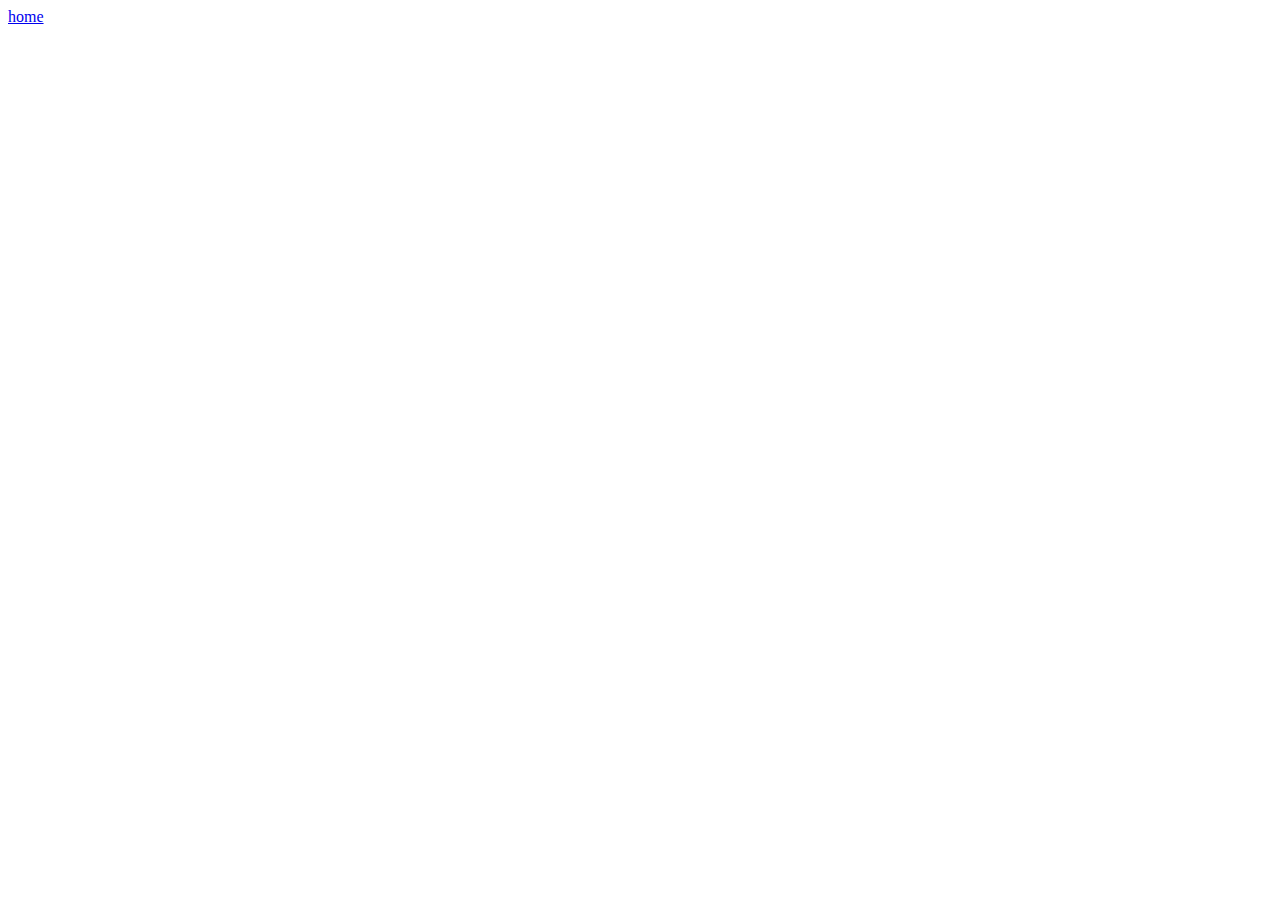
==== about.html @ 0f19734c "Made the navbar have buttons with display block." ====
<!DOCTYPE html>
<html lang="en">
<head>
    <meta charset="UTF-8">
    <meta http-equiv="X-UA-Compatible" content="IE=edge">
    <meta name="viewport" content="width=device-width, initial-scale=1.0">
    <title>Document</title>
</head>
<body>
    <a href="index.html">home</a>
</body>
</html>
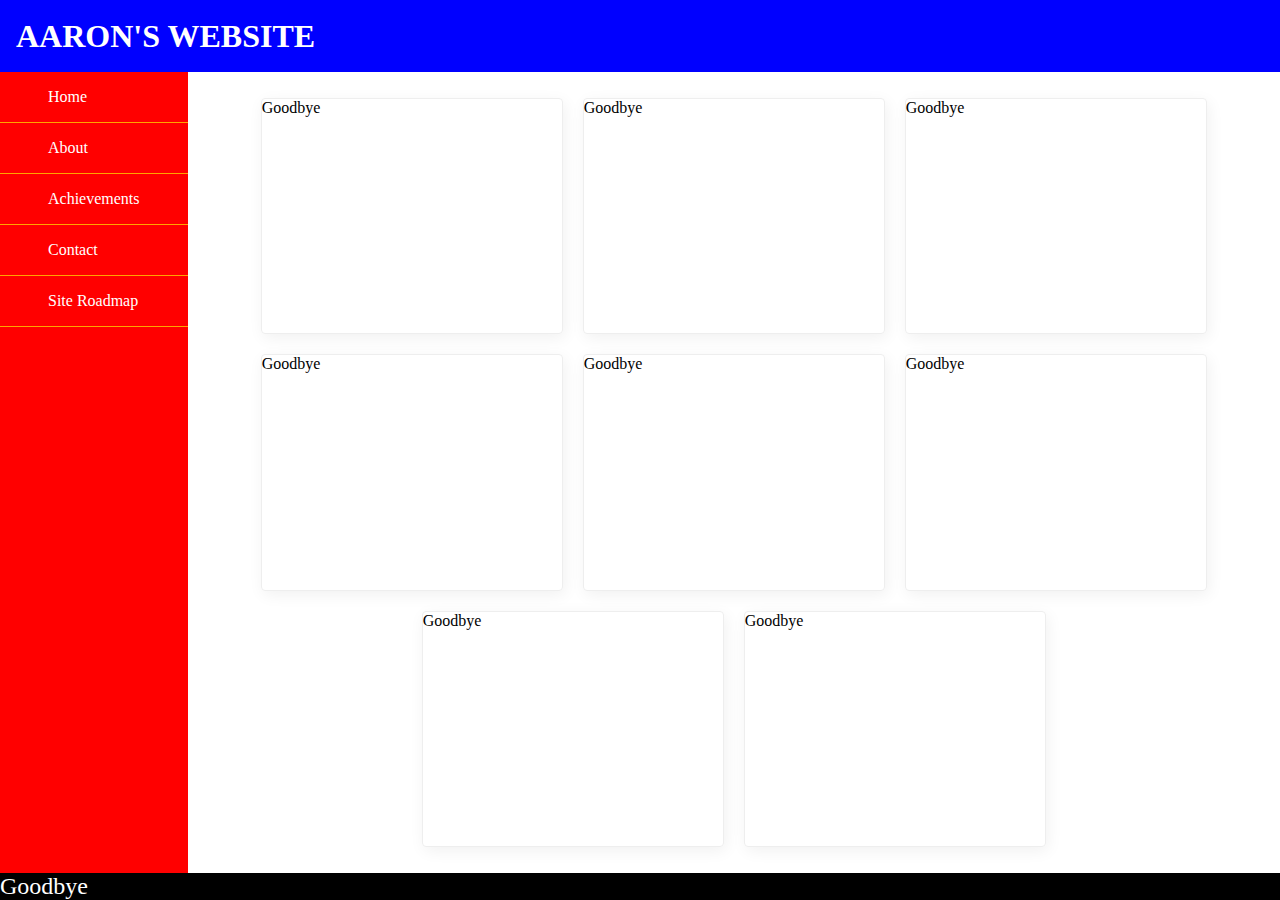
==== commit 3f997dbe: "the last commit says everything" ====
--- a/about.html
+++ b/about.html
@@ -4,9 +4,44 @@
     <meta charset="UTF-8">
     <meta http-equiv="X-UA-Compatible" content="IE=edge">
     <meta name="viewport" content="width=device-width, initial-scale=1.0">
-    <title>Document</title>
+    <title>AaronHorne</title>
+    <link rel="stylesheet" href="./stylesheets/style.css">
 </head>
 <body>
-    <a href="index.html">home</a>
+    <div id="header">
+        AARON'S WEBSITE
+    </div>
+
+    <div class="content">
+        <div class="nav_bar">
+            <ul>
+                <li><a href="index.html">Home</a></li>
+                <li><a href="about.html">About</a></li>
+                <li><a href="achievements.html">Achievements</a></li>
+                <li><a href="contact.html">Contact</a></li>
+                <li><a href="roadmap.html">Site Roadmap</a></li>
+            </ul>
+        </div>
+
+        <div class="container">
+            <div class="area">Goodbye</div>
+            <div class="area">Goodbye</div>
+            <div class="area">Goodbye</div>
+            <div class="area">Goodbye</div>
+            <div class="area">Goodbye</div>
+            <div class="area">Goodbye</div>
+            <div class="area">Goodbye</div>
+            <div class="area">Goodbye</div>
+
+            
+        </div>
+
+
+    </div>
+
+    <div class="footer">
+        Goodbye
+    </div>
+
 </body>
 </html>--- a/stylesheets/style.css
+++ b/stylesheets/style.css
@@ -0,0 +1,76 @@
+body{
+    margin: 0;
+    min-height:100vh;
+    display:flex;
+    flex-direction: column;
+}
+
+#header {
+    display: flex;
+    justify-content: left;
+    align-items: center;
+    background-color: blue;
+    color: white;
+    font-size: 32px;
+    height: 72px;
+    padding-left: 16px;
+    font-weight: bold;
+}
+
+.footer {
+    background-color: black;
+    color: white;
+    font-size: 24px;
+}
+
+.nav_bar{
+    background-color: red;
+    flex-shrink: 0;
+
+}
+
+.area {
+    
+    border: 1px solid #eee;
+    box-shadow: 2px 4px 16px rgba(0, 0, 0, .06);
+    border-radius: 4px;
+    margin: 10px;
+    width: 300px;
+    min-height: 200px;
+
+}
+
+.nav_bar ul {
+    position: sticky;
+    list-style-type: none;
+    padding: 0;
+    margin: 0;
+
+}
+
+.nav_bar ul li:hover{
+    background-color: white;
+}
+
+.nav_bar ul li a{
+    display: block;
+    padding:1em 3em;
+    text-decoration: none;
+    color: white;
+    border-bottom: 1px solid orange;
+}
+.nav_bar ul li a:hover{
+    color:blue;
+    background: white;
+}
+
+.content{
+    display: flex;
+    flex: 1;
+}
+.container{
+    display: flex;
+    padding: 16px 32px;
+    flex-wrap: wrap;
+    justify-content: center;
+}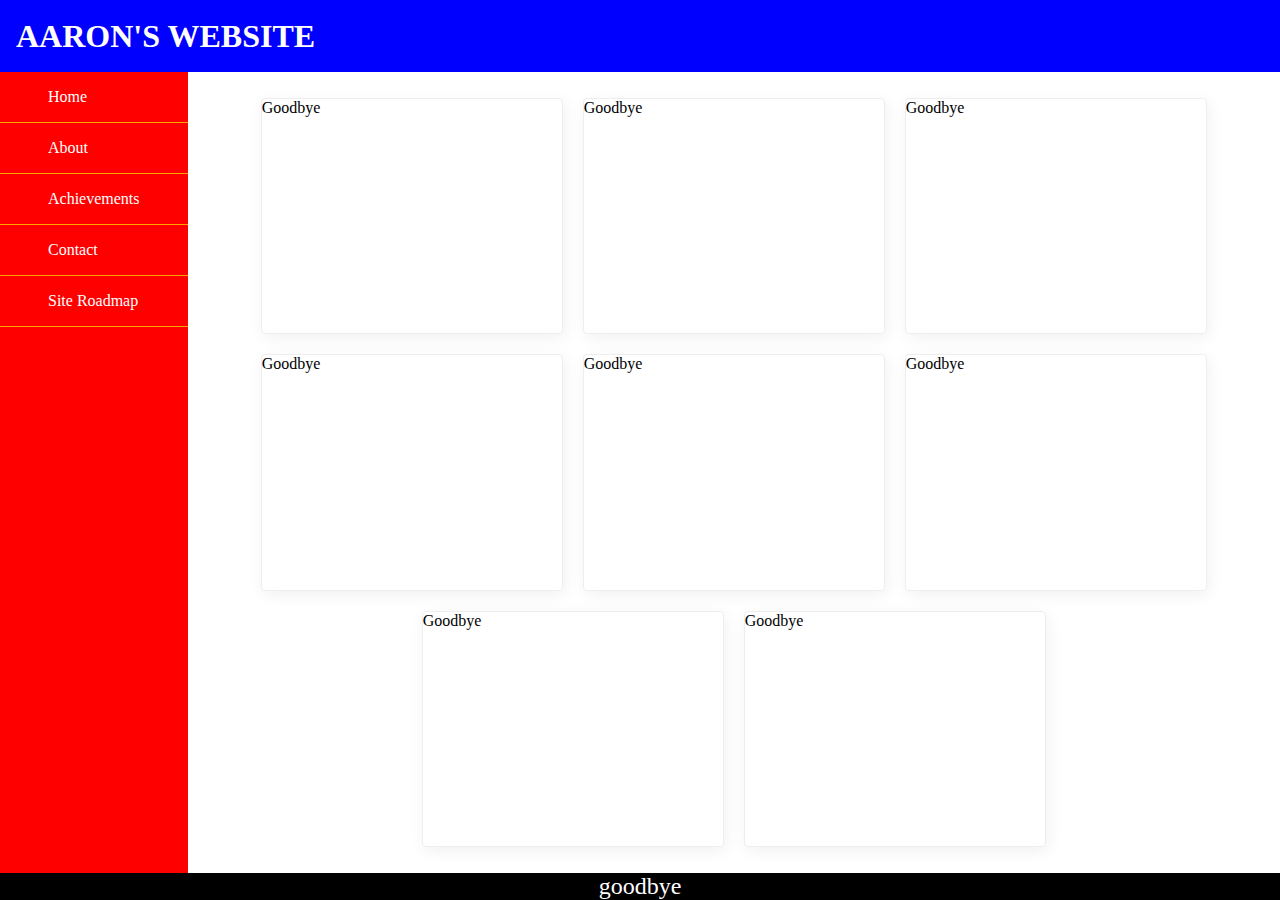
==== commit 5ef62a50: "applied design to all pages" ====
--- a/about.html
+++ b/about.html
@@ -40,7 +40,15 @@
     </div>
 
     <div class="footer">
-        Goodbye
+        <div class="left_links">
+
+        </div>
+        <div class="center_links">
+            goodbye
+        </div>
+        <div class="right_links">
+            
+        </div>
     </div>
 
 </body>
--- a/stylesheets/style.css
+++ b/stylesheets/style.css
@@ -18,6 +18,9 @@
 }
 
 .footer {
+    display: flex;
+    justify-content: space-between;
+
     background-color: black;
     color: white;
     font-size: 24px;
@@ -73,4 +76,15 @@
     padding: 16px 32px;
     flex-wrap: wrap;
     justify-content: center;
+}
+
+.right_links {
+
+}
+.center_links {
+
+}
+
+.left_links {
+
 }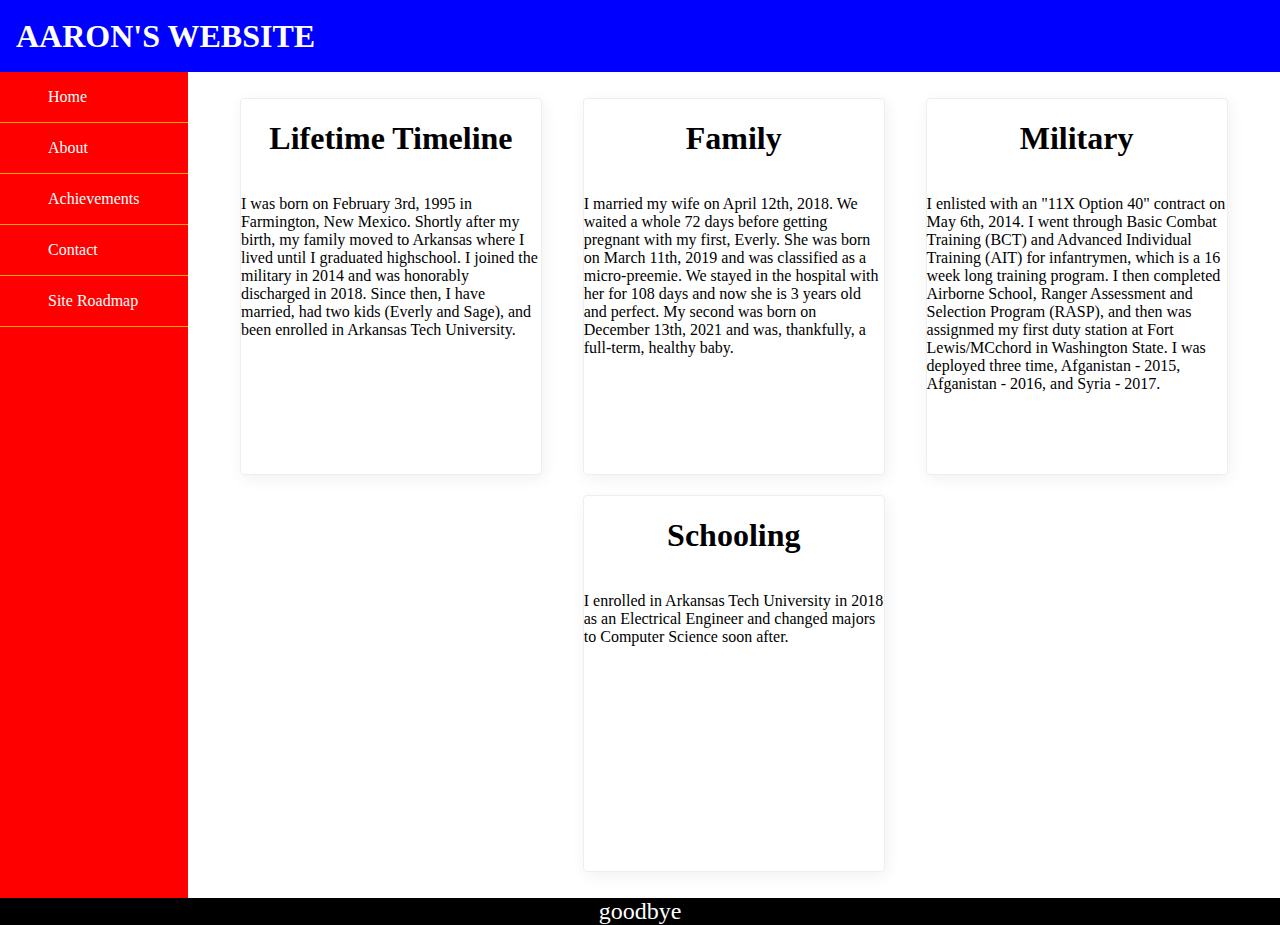
==== commit 1960ce98: "Finished about page for school" ====
--- a/about.html
+++ b/about.html
@@ -24,14 +24,32 @@
         </div>
 
         <div class="container">
-            <div class="area">Goodbye</div>
-            <div class="area">Goodbye</div>
-            <div class="area">Goodbye</div>
-            <div class="area">Goodbye</div>
-            <div class="area">Goodbye</div>
-            <div class="area">Goodbye</div>
-            <div class="area">Goodbye</div>
-            <div class="area">Goodbye</div>
+            <div class="area">
+                <h1 style="font-size: 2em;">Lifetime Timeline</h1>
+                <p>I was born on February 3rd, 1995 in Farmington, New Mexico. Shortly after my birth, my family moved to Arkansas where I lived until I graduated highschool.
+                    I joined the military in 2014 and was honorably discharged in 2018. Since then, I have married, had two kids (Everly and Sage), and been enrolled in Arkansas
+                    Tech University.
+                </p>
+            </div>
+            <div class="area">
+                <h1 style="font-size: 2em;">Family</h1>
+                <p>I married my wife on April 12th, 2018. We waited a whole 72 days before getting pregnant with my first, Everly. She was born on March 11th, 2019 and was classified as
+                    a micro-preemie. We stayed in the hospital with her for 108 days and now she is 3 years old and perfect. My second was born on December 13th, 2021 and was, thankfully,
+                    a full-term, healthy baby. </p>
+            </div>
+            
+            <div class="area">
+                <h1 style="font-size: 2em;">Military</h1>
+                <p>I enlisted with an "11X Option 40" contract on May 6th, 2014. I went through Basic Combat Training (BCT) and Advanced Individual Training (AIT) for infantrymen,
+                    which is a 16 week long training program. I then completed Airborne School, Ranger Assessment and Selection Program (RASP), and then was assignmed my first 
+                    duty station at Fort Lewis/MCchord in Washington State. I was deployed three time, Afganistan - 2015, Afganistan - 2016, and Syria - 2017.
+                </p>
+            </div>
+            <div class="area">
+                <h1 style="font-size: 2em;">Schooling</h1>
+                <p>I enrolled in Arkansas Tech University in 2018 as an Electrical Engineer and changed majors to Computer Science soon after.</p>
+            </div>
+
 
             
         </div>
@@ -47,7 +65,7 @@
             goodbye
         </div>
         <div class="right_links">
-            
+
         </div>
     </div>
 
--- a/stylesheets/style.css
+++ b/stylesheets/style.css
@@ -33,13 +33,16 @@
 }
 
 .area {
-    
+    display: flex;
+    flex-direction: column;
+    align-items: center;
     border: 1px solid #eee;
     box-shadow: 2px 4px 16px rgba(0, 0, 0, .06);
     border-radius: 4px;
     margin: 10px;
     width: 300px;
-    min-height: 200px;
+    min-height: 375px;
+    max-height: 400px;
 
 }
 
@@ -75,7 +78,10 @@
     display: flex;
     padding: 16px 32px;
     flex-wrap: wrap;
-    justify-content: center;
+    min-width: 80%;
+    justify-content: space-around;
+    align-items: center;
+    
 }
 
 .right_links {
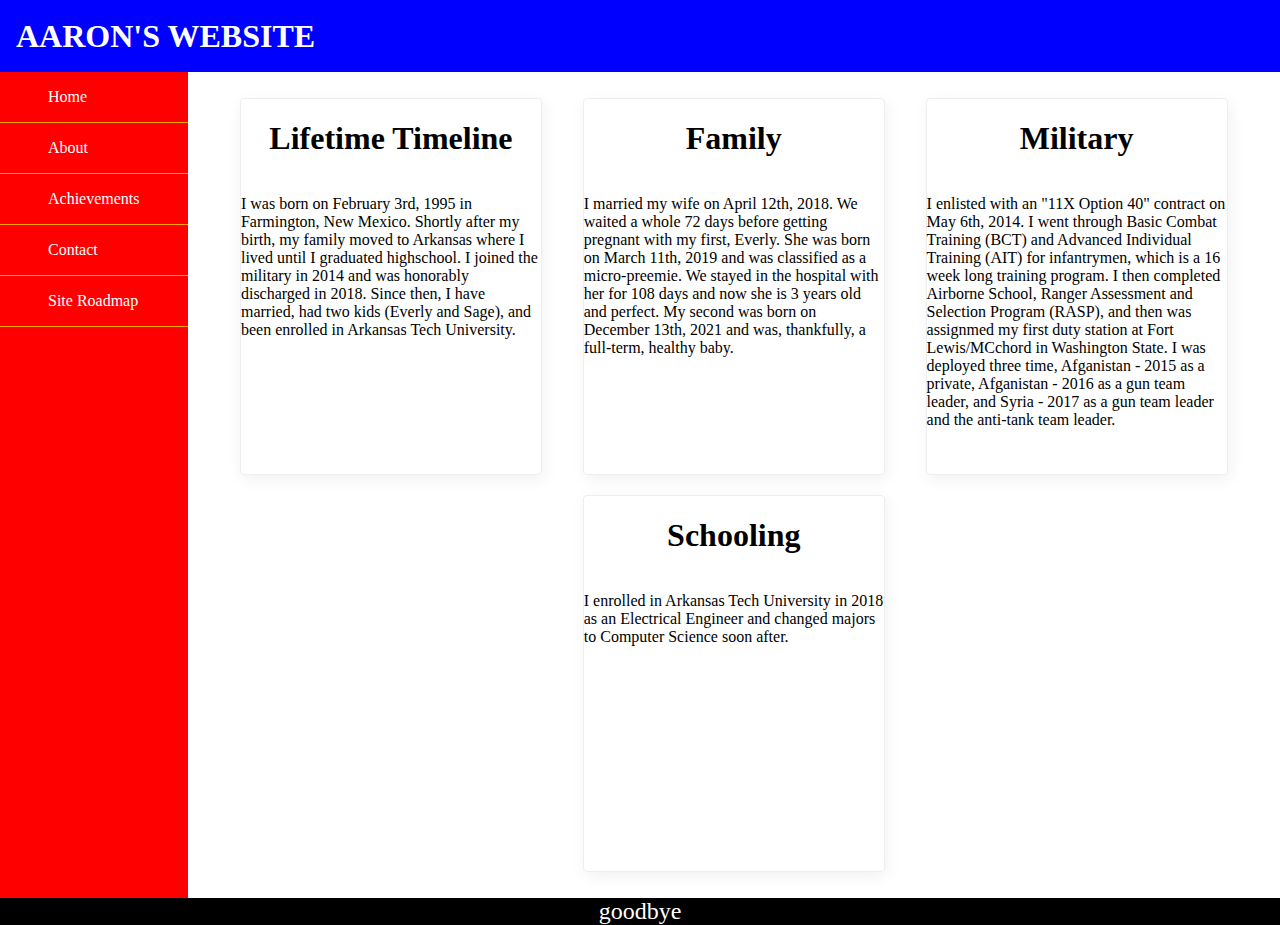
==== commit cb5e2e83: "Added c++ institute link" ====
--- a/about.html
+++ b/about.html
@@ -42,7 +42,8 @@
                 <h1 style="font-size: 2em;">Military</h1>
                 <p>I enlisted with an "11X Option 40" contract on May 6th, 2014. I went through Basic Combat Training (BCT) and Advanced Individual Training (AIT) for infantrymen,
                     which is a 16 week long training program. I then completed Airborne School, Ranger Assessment and Selection Program (RASP), and then was assignmed my first 
-                    duty station at Fort Lewis/MCchord in Washington State. I was deployed three time, Afganistan - 2015, Afganistan - 2016, and Syria - 2017.
+                    duty station at Fort Lewis/MCchord in Washington State. I was deployed three time, Afganistan - 2015 as a private, Afganistan - 2016 as a gun team leader,
+                    and Syria - 2017 as a gun team leader and the anti-tank team leader.
                 </p>
             </div>
             <div class="area">
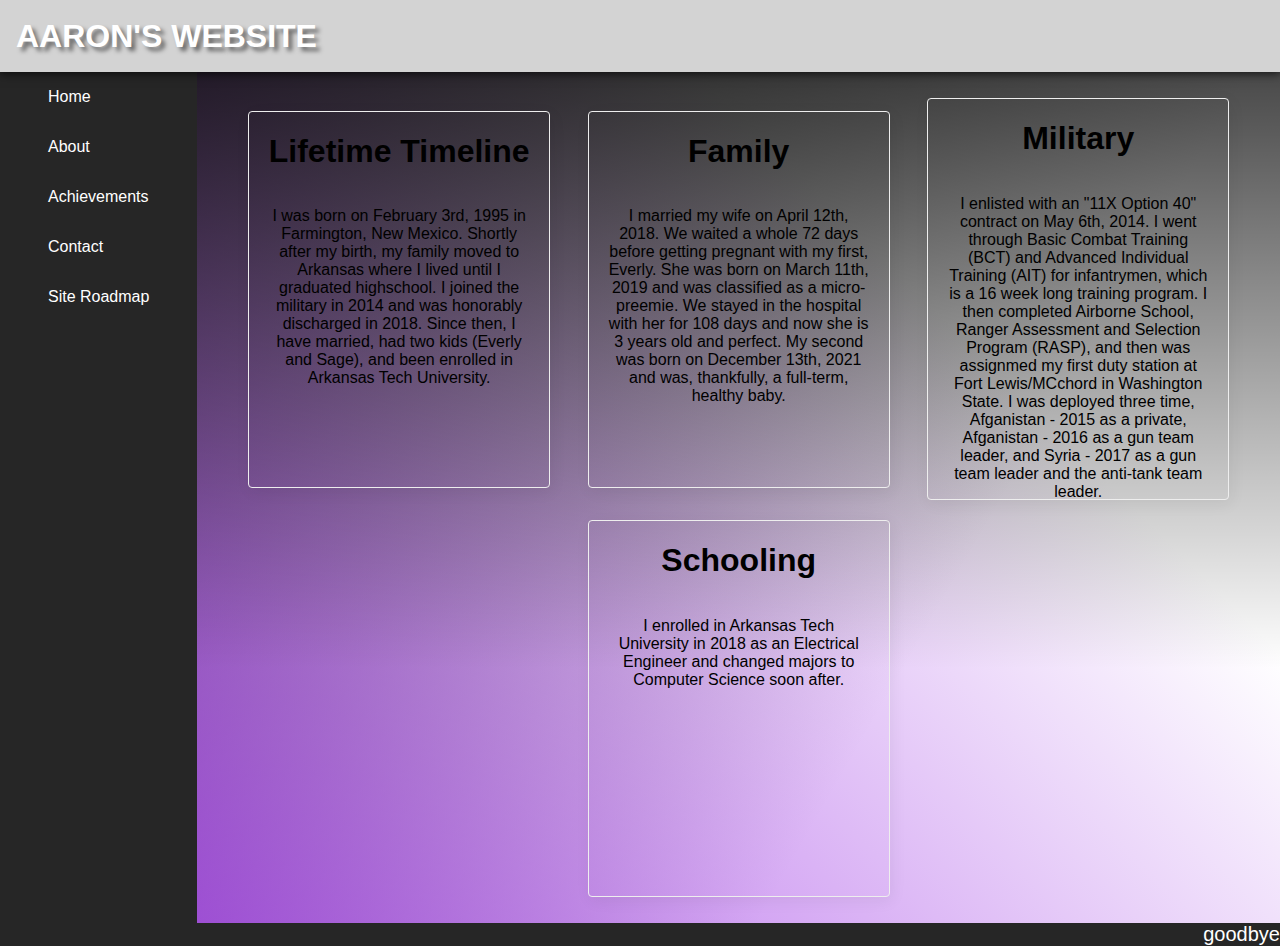
==== commit 93bb6522: "alot of stuff" ====
--- a/about.html
+++ b/about.html
@@ -6,6 +6,13 @@
     <meta name="viewport" content="width=device-width, initial-scale=1.0">
     <title>AaronHorne</title>
     <link rel="stylesheet" href="./stylesheets/style.css">
+    <style>
+        p{
+            text-align: center;
+            padding-right: 20px;
+            padding-left: 20px;
+        }
+    </style>
 </head>
 <body>
     <div id="header">
--- a/stylesheets/style.css
+++ b/stylesheets/style.css
@@ -1,33 +1,41 @@
+* {
+    font-family:'Gill Sans', 'Gill Sans MT', Calibri, 'Trebuchet MS', sans-serif;
+}
 body{
     margin: 0;
     min-height:100vh;
     display:flex;
     flex-direction: column;
+    background: linear-gradient(180deg, rgba(0,0,0,.8), rgba(255,0,0,0) 70.71%),
+            linear-gradient(45deg,  rgba(148, 34, 226, 0.8), rgba(0,255,0,0) 70.71%),
+            linear-gradient(120deg, rgba(38,38,38,.8), rgba(0,0,255,0) 70.71%);
 }
 
 #header {
     display: flex;
     justify-content: left;
     align-items: center;
-    background-color: blue;
-    color: white;
+    background-color: lightgray;
+    color: White;
     font-size: 32px;
     height: 72px;
     padding-left: 16px;
     font-weight: bold;
+    text-shadow: 4px 4px 4px rgba(0, 0, 0, 0.5);
+    box-shadow: 0px 0px 10px 1px rgba(0, 0, 0, .8);
+    z-index: 1;
 }
 
 .footer {
     display: flex;
-    justify-content: space-between;
-
-    background-color: black;
+    justify-content: right;
+    background-color: hwb(0 15% 85%);
     color: white;
-    font-size: 24px;
+    font-size: 20px;
 }
 
 .nav_bar{
-    background-color: red;
+    background-color: #262626;
     flex-shrink: 0;
 
 }
@@ -47,7 +55,7 @@
 }
 
 .nav_bar ul {
-    position: sticky;
+
     list-style-type: none;
     padding: 0;
     margin: 0;
@@ -59,15 +67,20 @@
 }
 
 .nav_bar ul li a{
+    font-family:'Franklin Gothic Medium', 'Arial Narrow', Arial, sans-serif;
     display: block;
     padding:1em 3em;
     text-decoration: none;
     color: white;
-    border-bottom: 1px solid orange;
+
 }
 .nav_bar ul li a:hover{
-    color:blue;
+    color:#262626;
     background: white;
+    text-shadow: 3px 3px 3px darkgray;
+
+
+
 }
 
 .content{
@@ -78,7 +91,7 @@
     display: flex;
     padding: 16px 32px;
     flex-wrap: wrap;
-    min-width: 80%;
+    min-width: 70%;
     justify-content: space-around;
     align-items: center;
     
@@ -93,4 +106,41 @@
 
 .left_links {
 
+}
+@media screen and (max-width: 850px){
+    #header {
+        justify-content: center;
+
+    }
+    .content{
+        flex-direction: column;
+    }
+    .nav_bar{
+        position: sticky;
+    }
+    .nav_bar ul{
+        display: flex;
+        min-width: 100%;
+        justify-content: space-around;
+    }
+    .nav_bar ul li {
+        padding: bottom -100px;
+    }
+    .nav_bar ul li a{
+        padding: 0 0;
+        border: none;
+        margin: 10px 0;
+        border:1px solid green;
+        border-radius: 10px;
+        padding:5px;
+    }
+    .nav_bar ul li:hover{
+        background-color: red;
+    }
+    .nav_bar ul li a:hover{
+        background-color: white;
+        text-decoration: none;
+        color:red;
+    }
+
 }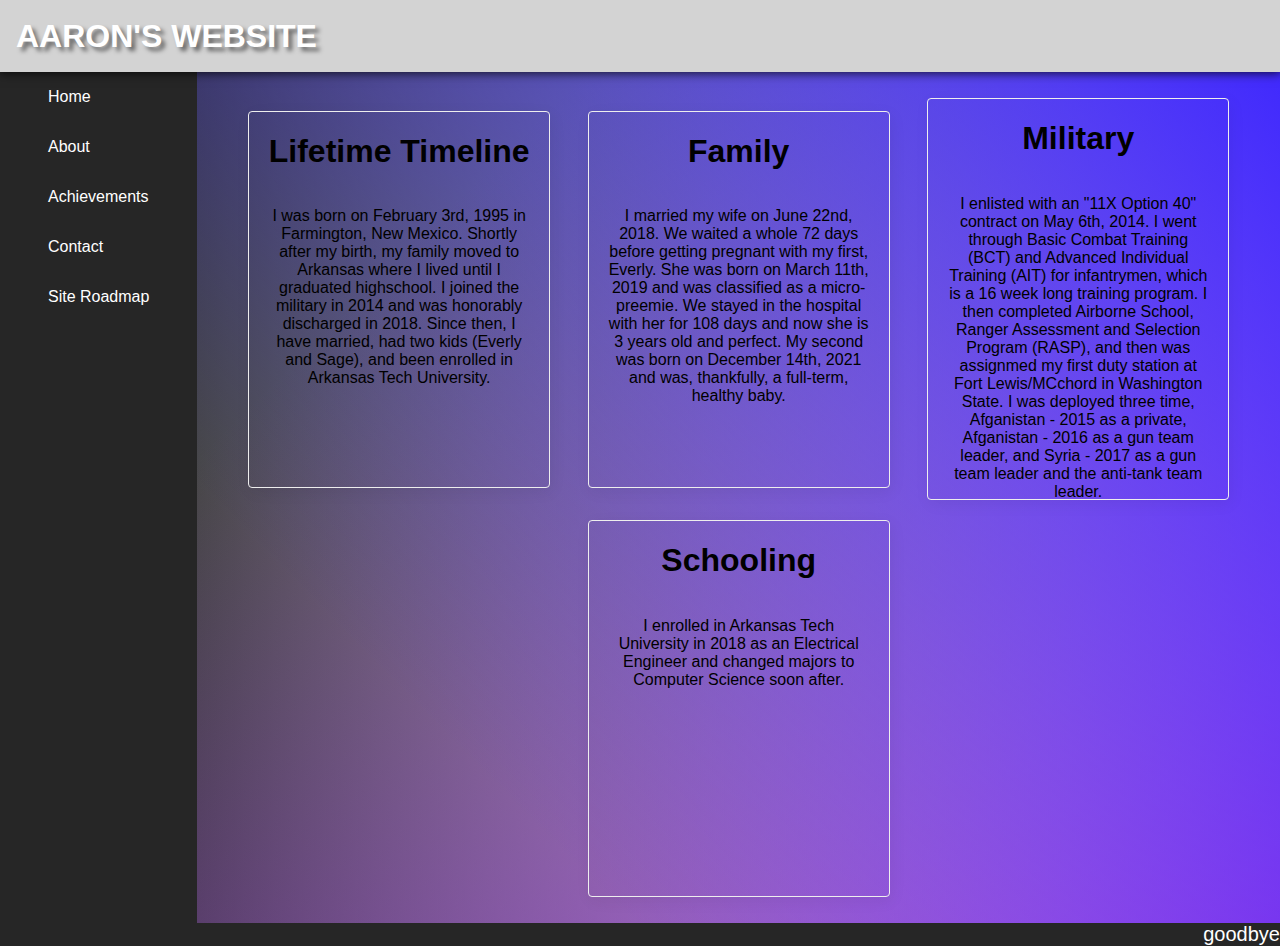
==== commit 63dae1ee: "more stuff" ====
--- a/about.html
+++ b/about.html
@@ -40,8 +40,8 @@
             </div>
             <div class="area">
                 <h1 style="font-size: 2em;">Family</h1>
-                <p>I married my wife on April 12th, 2018. We waited a whole 72 days before getting pregnant with my first, Everly. She was born on March 11th, 2019 and was classified as
-                    a micro-preemie. We stayed in the hospital with her for 108 days and now she is 3 years old and perfect. My second was born on December 13th, 2021 and was, thankfully,
+                <p>I married my wife on June 22nd, 2018. We waited a whole 72 days before getting pregnant with my first, Everly. She was born on March 11th, 2019 and was classified as
+                    a micro-preemie. We stayed in the hospital with her for 108 days and now she is 3 years old and perfect. My second was born on December 14th, 2021 and was, thankfully,
                     a full-term, healthy baby. </p>
             </div>
             
--- a/stylesheets/style.css
+++ b/stylesheets/style.css
@@ -6,9 +6,9 @@
     min-height:100vh;
     display:flex;
     flex-direction: column;
-    background: linear-gradient(180deg, rgba(0,0,0,.8), rgba(255,0,0,0) 70.71%),
-            linear-gradient(45deg,  rgba(148, 34, 226, 0.8), rgba(0,255,0,0) 70.71%),
-            linear-gradient(120deg, rgba(38,38,38,.8), rgba(0,0,255,0) 70.71%);
+    background: linear-gradient(225deg, rgba(17, 0, 255, 0.8), rgba(255,0,0,0) 70.71%),
+    linear-gradient( 315deg,  rgba(148, 34, 226, 0.8), rgba(0,255,0,0) 70.71%),
+    linear-gradient(90deg, rgba(38,38,38,1), rgba(0,0,0,0) 100%);
 }
 
 #header {
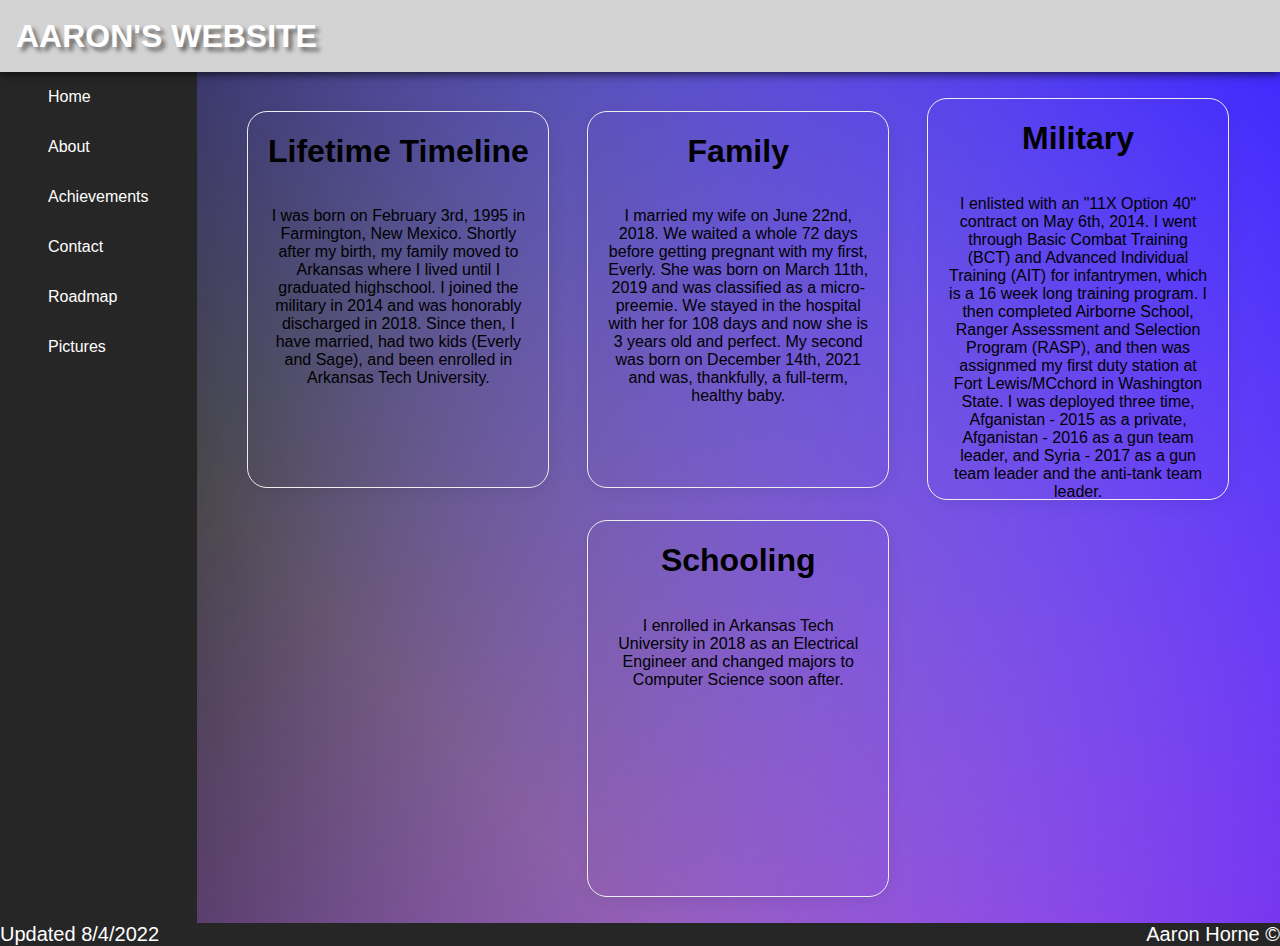
==== commit fdb666d4: "a bunch of stuff" ====
--- a/about.html
+++ b/about.html
@@ -26,7 +26,8 @@
                 <li><a href="about.html">About</a></li>
                 <li><a href="achievements.html">Achievements</a></li>
                 <li><a href="contact.html">Contact</a></li>
-                <li><a href="roadmap.html">Site Roadmap</a></li>
+                <li><a href="roadmap.html">Roadmap</a></li>
+                <li><a href="pictures.html">Pictures</a></li>
             </ul>
         </div>
 
@@ -67,13 +68,13 @@
 
     <div class="footer">
         <div class="left_links">
-
+            Updated 8/4/2022
         </div>
         <div class="center_links">
-            goodbye
+            
         </div>
         <div class="right_links">
-
+            Aaron Horne &copy;
         </div>
     </div>
 
--- a/stylesheets/style.css
+++ b/stylesheets/style.css
@@ -28,8 +28,8 @@
 
 .footer {
     display: flex;
-    justify-content: right;
-    background-color: hwb(0 15% 85%);
+    justify-content: space-between;
+    background-color: #262626;
     color: white;
     font-size: 20px;
 }
@@ -46,7 +46,7 @@
     align-items: center;
     border: 1px solid #eee;
     box-shadow: 2px 4px 16px rgba(0, 0, 0, .06);
-    border-radius: 4px;
+    border-radius: 20px;
     margin: 10px;
     width: 300px;
     min-height: 375px;
@@ -78,9 +78,6 @@
     color:#262626;
     background: white;
     text-shadow: 3px 3px 3px darkgray;
-
-
-
 }
 
 .content{
@@ -130,17 +127,14 @@
         padding: 0 0;
         border: none;
         margin: 10px 0;
-        border:1px solid green;
+        border:1px solid white;
         border-radius: 10px;
         padding:5px;
     }
+
     .nav_bar ul li:hover{
-        background-color: red;
-    }
-    .nav_bar ul li a:hover{
-        background-color: white;
-        text-decoration: none;
-        color:red;
+        background-color:#262626;
     }
 
+
 }